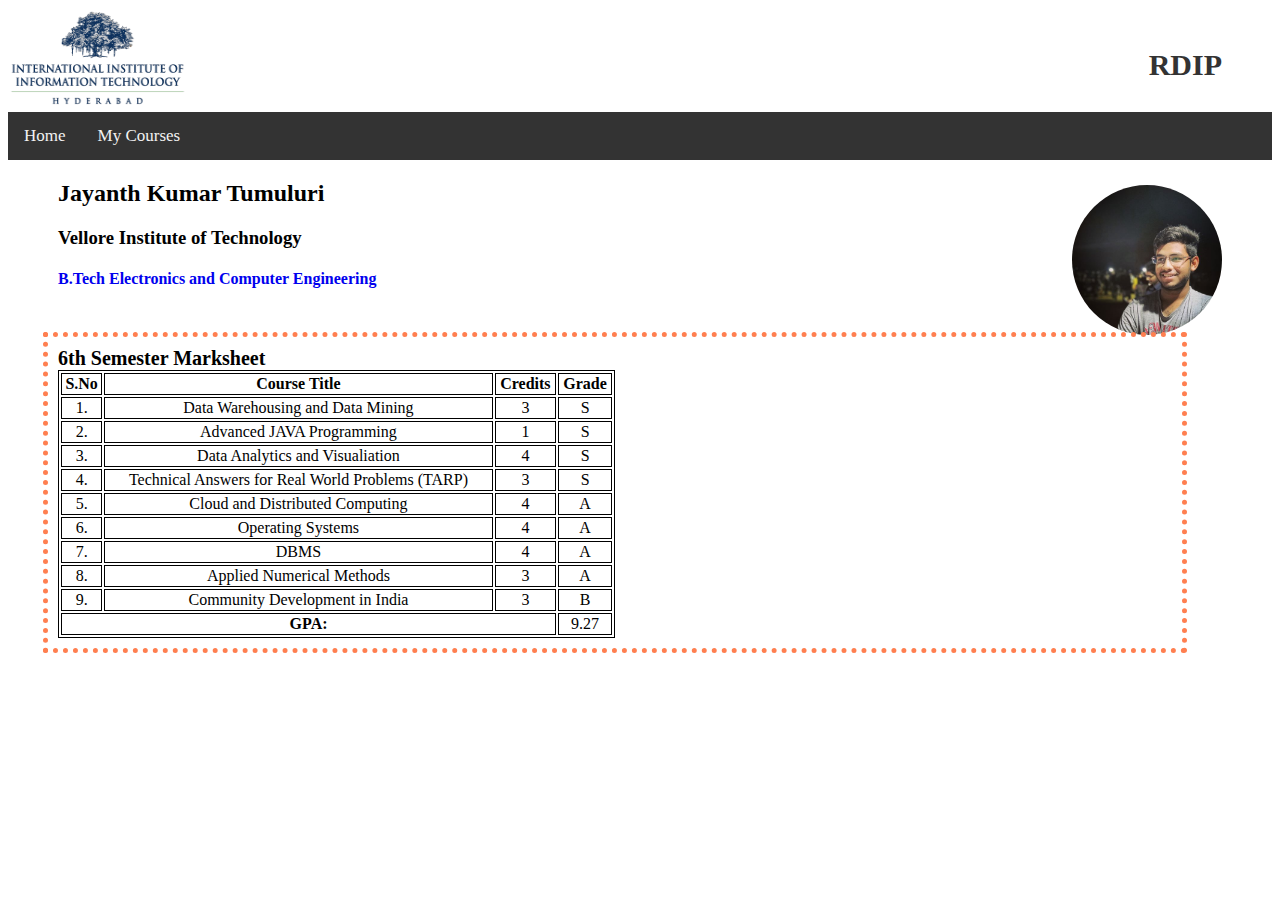
==== index.html @ 08945c6e "Added outlines to the table" ====
<!DOCTYPE html>

<head>
    <meta charset="UTF-8">
    <title>Jayanth Kumar Tumuluri</title>
    <link rel="stylesheet" type="text/css" href="css/styles.css">
</head>

<body>
  <div class="logo">
    <a href="https://www.iiit.ac.in/" target="_blank">
      <img src="images/iiit-new.png" alt="iiith-logo">
    </a>
    <div class="rdip">
      <a href="https://serc.iiit.ac.in/rdip/" target="_blank">RDIP</a>
    </div>
  </div>
    <div class="topnav">
        <a href="index.html">Home</a>
        <a href="courses.html">My Courses</a>
    </div>
    <div class="headings">
      <div class='profilepic'>
        <a href="https://www.linkedin.com/in/jayanth-kumar-tumuluri-0a8239157/" target="_blank">
          <img src="images/myimg.jpg" alt="display-picture">
        </a>
      </div>
        <h2>Jayanth Kumar Tumuluri</h2>
        <h3>Vellore Institute of Technology</h3>
        <h4><a href="courses.html">B.Tech Electronics and Computer Engineering</a></h4><br>
    </div>
    <div class="table">
        <table class="center " style="width:50% ">
            <caption>6th Semester Marksheet</caption>
            <tr>
                <th>S.No</th>
                <th>Course Title</th>
                <th>Credits</th>
                <th>Grade</th>
            </tr>
            <tr>
                <td>1.</td>
                <td>Data Warehousing and Data Mining</td>
                <td>3</td>
                <td>S</td>
            </tr>
            <tr>
                <td>2.</td>
                <td>Advanced JAVA Programming</td>
                <td>1</td>
                <td>S</td>
            </tr>
            <tr>
                <td>3.</td>
                <td>Data Analytics and Visualiation</td>
                <td>4</td>
                <td>S</td>
            </tr>
            <tr>
                <td>4.</td>
                <td>Technical Answers for Real World Problems (TARP)</td>
                <td>3</td>
                <td>S</td>
            </tr>
            <tr>
                <td>5.</td>
                <td>Cloud and Distributed Computing</td>
                <td>4</td>
                <td>A</td>
            </tr>
            <tr>
                <td>6.</td>
                <td>Operating Systems</td>
                <td>4</td>
                <td>A</td>
            </tr>
            <tr>
                <td>7.</td>
                <td>DBMS</td>
                <td>4</td>
                <td>A</td>
            </tr>
            <tr>
                <td>8.</td>
                <td>Applied Numerical Methods</td>
                <td>3</td>
                <td>A</td>
            </tr>
            <tr>
                <td>9.</td>
                <td>Community Development in India</td>
                <td>3</td>
                <td>B</td>
            </tr>
            <tr>
                <th colspan="3">GPA: </th>
                <td>9.27</td>
            </tr>
        </table>
    </div>
    <br><br>

    </html>
---- css/styles.css ----
body {
    font-family: 'Montserrat';
}

td {
    text-align: center;
}

.headings {
    text-align: left;
    margin-left: 50px;
}

.headings a{
  text-decoration: none;
  color:
}
.logo img{
  width: 180px;
  height: 100px;
}
.logo a{
  text-decoration: none;
}
.rdip{
  float:right;
  padding-left: 50px;
  padding-top: 40px;
  padding-right: 50px;
  font-size: 30px;
  font-weight: 700;
  color: #333;
}
.rdip a{
  text-decoration: none;
  color: #333;
}
.profilepic img{
  border-radius: 50%;
  border:none;
  width: 150px;
  height: 150px;
  float: right;
  margin-right: 50px;
  margin-top: 5px;
  margin-bottom: 5px;
}
.profilepic a{
  text-decoration: none;
}
.topnav {
  background-color: #333;
  overflow: hidden;
}

.topnav a {
  float: left;
  color: #f2f2f2;
  text-align: center;
  padding: 14px 16px;
  text-decoration: none;
  font-size: 17px;
  transition: 0.5s;
}

.topnav a:hover {
  background-color: #ddd;
  border-radius: 15px;
  color: black;
}

.topnav a.active {
  background-color: #4CAF50;
  color: white;
}
.container{
  outline-style: dotted;
  outline-color: coral;
  outline-width: 5px;
  margin: 15px;
}
caption {
  text-align: left;
    font-size: 20px;
    font-weight: 600;
    font-family: 'Montserrat';
}

/*.center {
    margin-left: auto;
    margin-right: auto;
}*/
.table{
  margin-top: 20px;
  margin-left: 50px;
  outline-style: dotted;
  outline-color: coral;
  outline-width: 5px;
  outline-offset: 10px;
  margin-right:100px;
}
table,
th,
td {
    border: 1px solid black;
}
.register-button{
  padding: 10px 10px;
  background-color: #000;
  text-align: center;
  color: #f2f2f2;
  border-radius: 15px;
  border: none;
  font-size: 16px;
  font-weight: 400;
  font-family: 'Montserrat';
}
button:link{
  text-decoration: none;
}
button:visited{
  background-color: lightgreen;
}
button:hover{
  background-color: #ddd;
  color: #000;
  cursor: pointer;
  transition: 0.5s;
}
button:active{
  background-color: red;
}
#back{
  padding: 10px 10px;
  background-color: #000;
  text-align: center;
  color: #f2f2f2;
  border-radius: 15px;
  border: none;
  font-size: 16px;
  font-weight: 400;
  font-family: 'Montserrat';
}
#back:hover{
  background-color: #ddd;
  color: #000;
  cursor: pointer;
  transition: 0.5s;
}
ul.dsa{
  list-style-position: inside;
  list-style-type: disc;
}
ul.ml{
  list-style-type:lower-alpha;
  list-style-position: outside;
}
ul.dsa{
  background: #3399ff;
  padding: 20px;
}
ul.ml{
  background: #3399ff;
  margin: 5px;
}
ul.dsa li{
  background: #cce5ff;
  margin: 5px;
}
ul.ml li{
  background: #cce5ff;
  margin: 5px;
  padding: 5px;
}

.reg-form{
  margin-left: 50px;
}
.reg-form label{
  font-weight: 500;
}
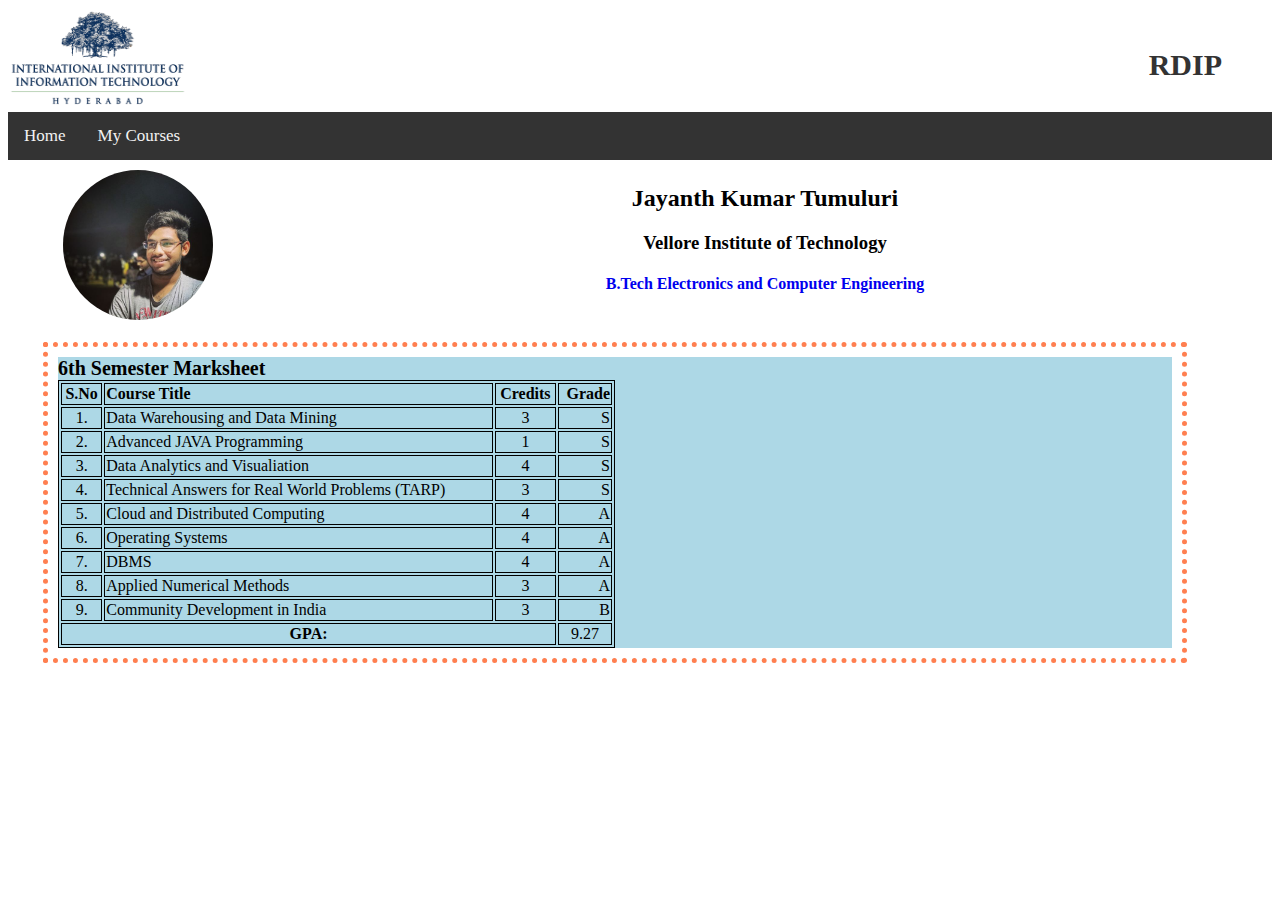
==== commit d18e2696: "Changed the alignment in table" ====
--- a/index.html
+++ b/index.html
@@ -34,63 +34,63 @@
             <caption>6th Semester Marksheet</caption>
             <tr>
                 <th>S.No</th>
-                <th>Course Title</th>
+                <th id="course">Course Title</th>
                 <th>Credits</th>
-                <th>Grade</th>
+                <th id="marks">Grade</th>
             </tr>
             <tr>
                 <td>1.</td>
-                <td>Data Warehousing and Data Mining</td>
+                <td id="course">Data Warehousing and Data Mining</td>
                 <td>3</td>
-                <td>S</td>
+                <td id="marks">S</td>
             </tr>
             <tr>
                 <td>2.</td>
-                <td>Advanced JAVA Programming</td>
+                <td id="course">Advanced JAVA Programming</td>
                 <td>1</td>
-                <td>S</td>
+                <td id="marks">S</td>
             </tr>
             <tr>
                 <td>3.</td>
-                <td>Data Analytics and Visualiation</td>
+                <td id="course">Data Analytics and Visualiation</td>
                 <td>4</td>
-                <td>S</td>
+                <td id="marks">S</td>
             </tr>
             <tr>
                 <td>4.</td>
-                <td>Technical Answers for Real World Problems (TARP)</td>
+                <td id="course">Technical Answers for Real World Problems (TARP)</td>
                 <td>3</td>
-                <td>S</td>
+                <td id="marks">S</td>
             </tr>
             <tr>
                 <td>5.</td>
-                <td>Cloud and Distributed Computing</td>
+                <td id="course">Cloud and Distributed Computing</td>
                 <td>4</td>
-                <td>A</td>
+                <td id="marks">A</td>
             </tr>
             <tr>
                 <td>6.</td>
-                <td>Operating Systems</td>
+                <td id="course">Operating Systems</td>
                 <td>4</td>
-                <td>A</td>
+                <td id="marks">A</td>
             </tr>
             <tr>
                 <td>7.</td>
-                <td>DBMS</td>
+                <td id="course">DBMS</td>
                 <td>4</td>
-                <td>A</td>
+                <td id="marks">A</td>
             </tr>
             <tr>
                 <td>8.</td>
-                <td>Applied Numerical Methods</td>
+                <td id="course">Applied Numerical Methods</td>
                 <td>3</td>
-                <td>A</td>
+                <td id="marks">A</td>
             </tr>
             <tr>
                 <td>9.</td>
-                <td>Community Development in India</td>
+                <td id="course">Community Development in India</td>
                 <td>3</td>
-                <td>B</td>
+                <td id="marks">B</td>
             </tr>
             <tr>
                 <th colspan="3">GPA: </th>
--- a/css/styles.css
+++ b/css/styles.css
@@ -9,11 +9,15 @@
 .headings {
     text-align: left;
     margin-left: 50px;
+    padding-left: 5px;
+    padding-right: 5px;
+    padding-top: 5px;
+    padding-bottom: 5px;
+    text-align: center;
 }
 
 .headings a{
   text-decoration: none;
-  color:
 }
 .logo img{
   width: 180px;
@@ -40,7 +44,7 @@
   border:none;
   width: 150px;
   height: 150px;
-  float: right;
+  float: left;
   margin-right: 50px;
   margin-top: 5px;
   margin-bottom: 5px;
@@ -103,6 +107,12 @@
 th,
 td {
     border: 1px solid black;
+}
+.table #course{
+  text-align: left;
+}
+.table #marks{
+  text-align: right;
 }
 .register-button{
   padding: 10px 10px;
@@ -179,3 +189,9 @@
 .reg-form label{
   font-weight: 500;
 }
+[class$="table"]{
+  background-color: lightblue;
+}
+.profilepicc img{
+  display: none;
+}
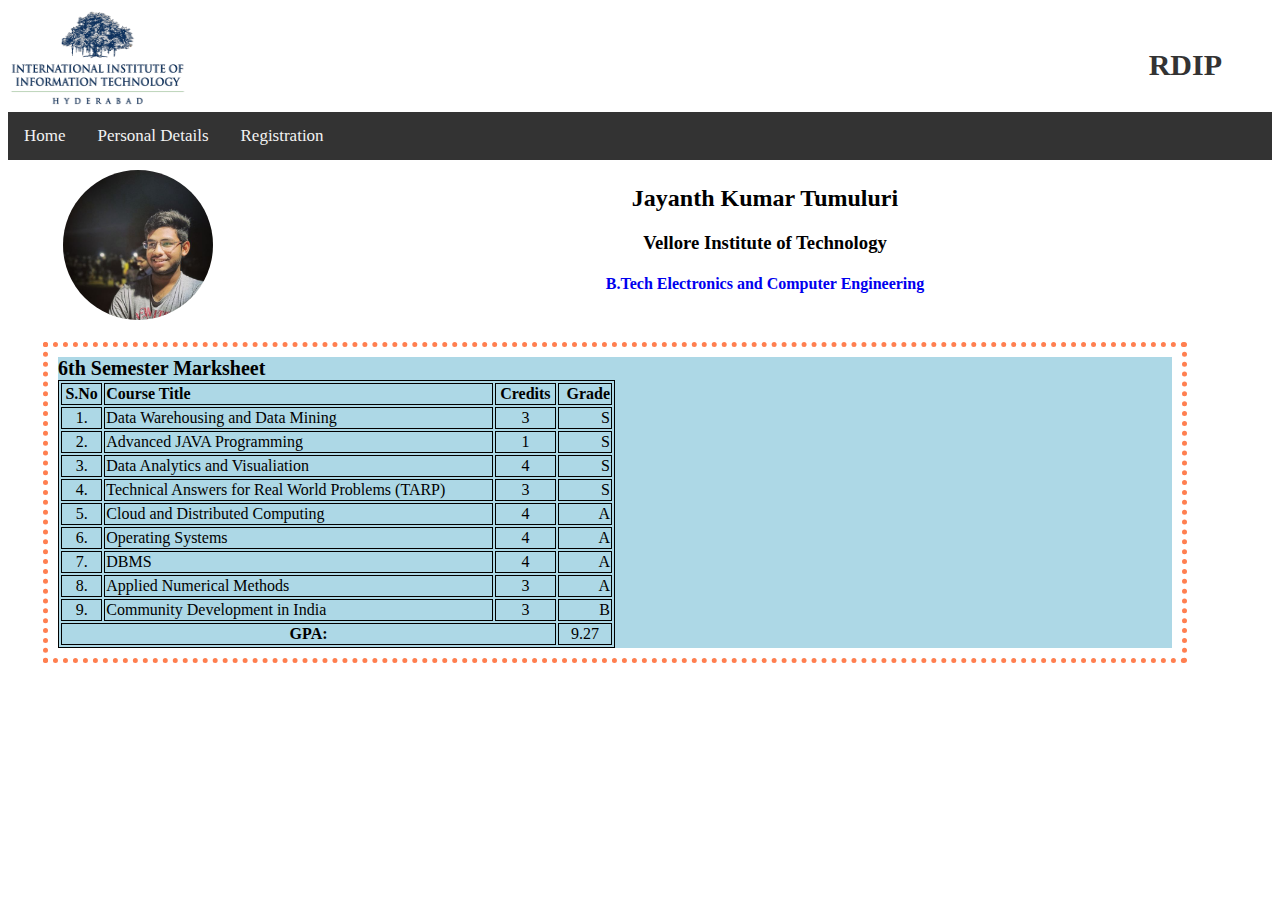
==== commit f5acc381: "Modified the navbar" ====
--- a/index.html
+++ b/index.html
@@ -17,7 +17,8 @@
   </div>
     <div class="topnav">
         <a href="index.html">Home</a>
-        <a href="courses.html">My Courses</a>
+        <a href="courses.html">Personal Details</a>
+        <a href="form.html">Registration</a>
     </div>
     <div class="headings">
       <div class='profilepic'>
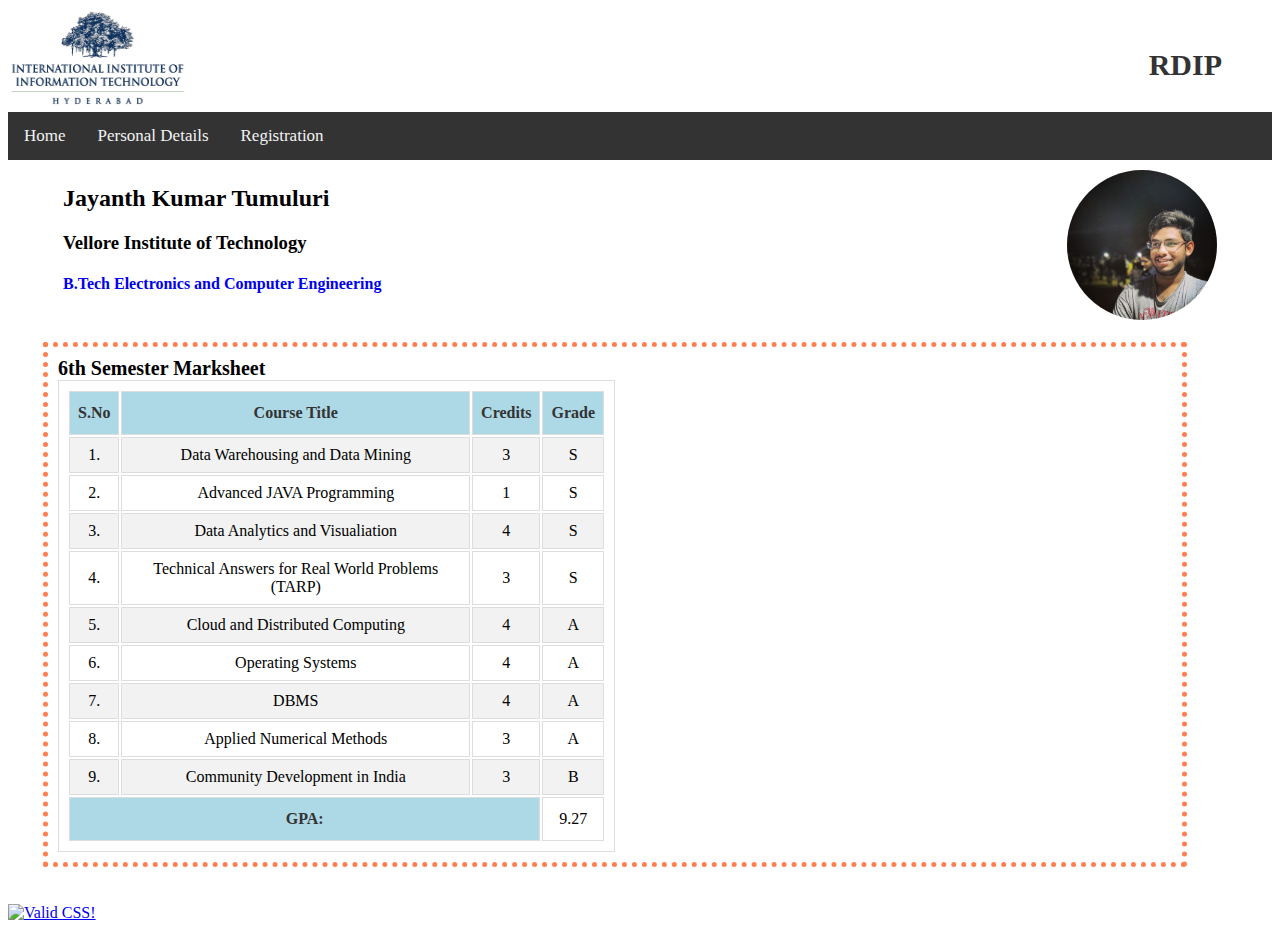
==== commit 3c95479f: "Validated the CSS" ====
--- a/index.html
+++ b/index.html
@@ -30,6 +30,7 @@
         <h3>Vellore Institute of Technology</h3>
         <h4><a href="courses.html">B.Tech Electronics and Computer Engineering</a></h4><br>
     </div>
+
     <div class="table">
         <table class="center " style="width:50% ">
             <caption>6th Semester Marksheet</caption>
@@ -100,5 +101,12 @@
         </table>
     </div>
     <br><br>
-
-    </html>
+    <p>
+      <a href="http://jigsaw.w3.org/css-validator/check/referer">
+        <img style="border:0;width:88px;height:31px"
+            src="http://jigsaw.w3.org/css-validator/images/vcss"
+            alt="Valid CSS!" />
+      </a>
+    </p>
+  </body>
+</html>
--- a/css/styles.css
+++ b/css/styles.css
@@ -13,7 +13,6 @@
     padding-right: 5px;
     padding-top: 5px;
     padding-bottom: 5px;
-    text-align: center;
 }
 
 .headings a{
@@ -44,7 +43,7 @@
   border:none;
   width: 150px;
   height: 150px;
-  float: left;
+  float: right;
   margin-right: 50px;
   margin-top: 5px;
   margin-bottom: 5px;
@@ -102,18 +101,29 @@
   outline-width: 5px;
   outline-offset: 10px;
   margin-right:100px;
+  border-collapse: collapse;
 }
 table,
 th,
 td {
-    border: 1px solid black;
-}
-.table #course{
-  text-align: left;
-}
-.table #marks{
-  text-align: right;
-}
+    border: 1px solid #ddd;
+    padding: 8px;
+}
+
+.table tr:nth-child(even){
+  background-color: #f2f2f2;
+}
+.table tr:hover{
+  background-color: #ddd;
+}
+.table th {
+  padding-top: 12px;
+  padding-bottom: 12px;
+  text-align: center;
+  background-color: lightblue;
+  color: #333;
+}
+
 .register-button{
   padding: 10px 10px;
   background-color: #000;
@@ -189,9 +199,6 @@
 .reg-form label{
   font-weight: 500;
 }
-[class$="table"]{
-  background-color: lightblue;
-}
 .profilepicc img{
   display: none;
 }
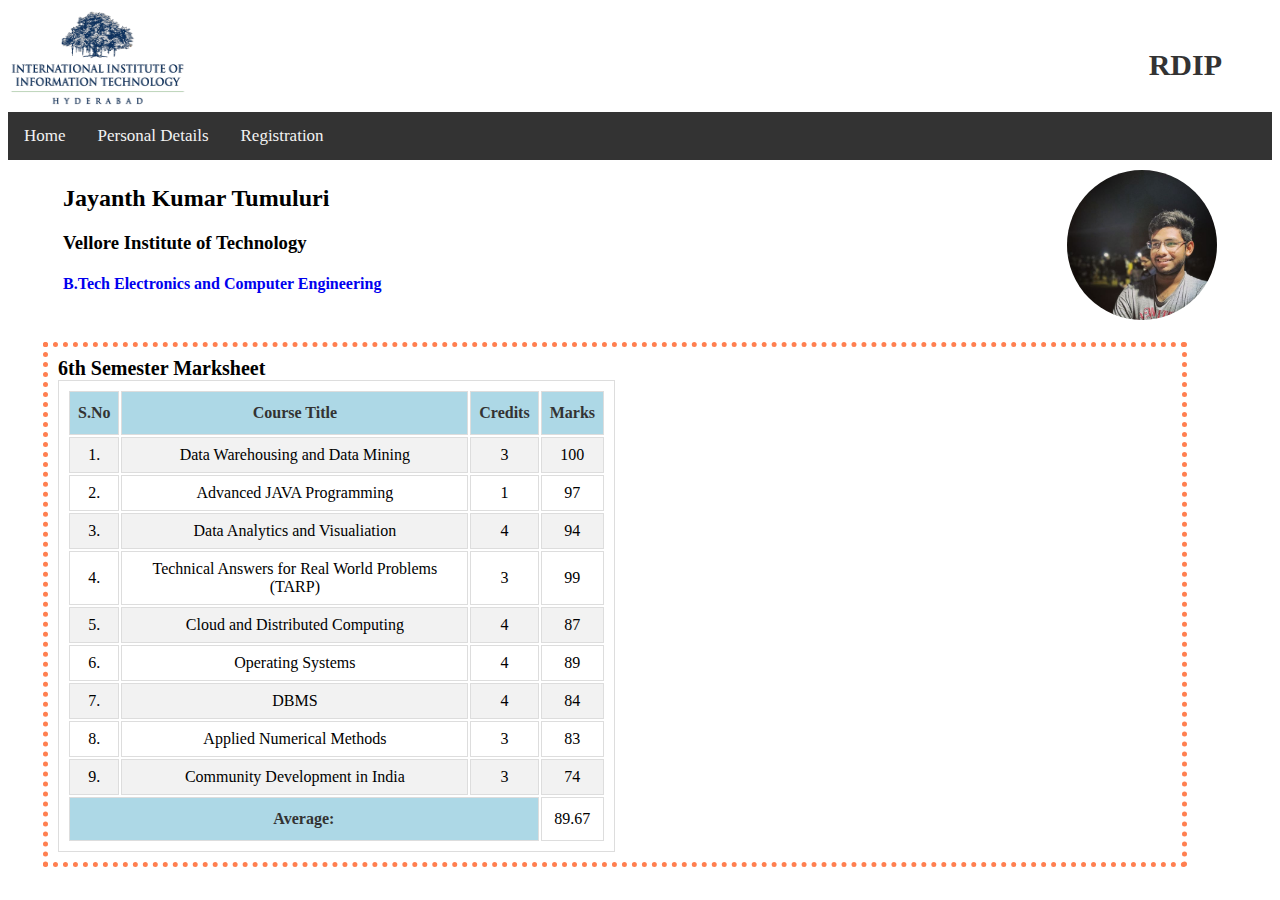
==== commit 822d1d33: "Average marks" ====
--- a/index.html
+++ b/index.html
@@ -32,81 +32,85 @@
     </div>
 
     <div class="table">
-        <table class="center " style="width:50% ">
+        <table id="table" class="center " style="width:50% ">
             <caption>6th Semester Marksheet</caption>
             <tr>
                 <th>S.No</th>
                 <th id="course">Course Title</th>
                 <th>Credits</th>
-                <th id="marks">Grade</th>
+                <th id="marks">Marks</th>
             </tr>
             <tr>
                 <td>1.</td>
                 <td id="course">Data Warehousing and Data Mining</td>
                 <td>3</td>
-                <td id="marks">S</td>
+                <td id="dmw">100</td>
             </tr>
             <tr>
                 <td>2.</td>
                 <td id="course">Advanced JAVA Programming</td>
                 <td>1</td>
-                <td id="marks">S</td>
+                <td id="java">97</td>
             </tr>
             <tr>
                 <td>3.</td>
                 <td id="course">Data Analytics and Visualiation</td>
                 <td>4</td>
-                <td id="marks">S</td>
+                <td id="dav">94</td>
             </tr>
             <tr>
                 <td>4.</td>
                 <td id="course">Technical Answers for Real World Problems (TARP)</td>
                 <td>3</td>
-                <td id="marks">S</td>
+                <td id="tarp">99</td>
             </tr>
             <tr>
                 <td>5.</td>
                 <td id="course">Cloud and Distributed Computing</td>
                 <td>4</td>
-                <td id="marks">A</td>
+                <td id="cloud">87</td>
             </tr>
             <tr>
                 <td>6.</td>
                 <td id="course">Operating Systems</td>
                 <td>4</td>
-                <td id="marks">A</td>
+                <td id="os">89</td>
             </tr>
             <tr>
                 <td>7.</td>
                 <td id="course">DBMS</td>
                 <td>4</td>
-                <td id="marks">A</td>
+                <td id="dbms">84</td>
             </tr>
             <tr>
                 <td>8.</td>
                 <td id="course">Applied Numerical Methods</td>
                 <td>3</td>
-                <td id="marks">A</td>
+                <td id="anm">83</td>
             </tr>
             <tr>
                 <td>9.</td>
                 <td id="course">Community Development in India</td>
                 <td>3</td>
-                <td id="marks">B</td>
+                <td id="cdi" value='74'>74</td>
             </tr>
             <tr>
-                <th colspan="3">GPA: </th>
-                <td>9.27</td>
+                <th colspan="3">Average: </th>
+                <td id="average"></td>
             </tr>
         </table>
+        <script>
+          var table = document.getElementById('table');
+          var sum = 0;
+          var avg = 0;
+          var rowcount = table.rows.length - 2;
+          for( var i = 1; i < table.rows.length - 1; i++){
+              sum = sum + parseInt(table.rows[i].cells[3].innerHTML);
+          }
+
+          document.getElementById('average').innerHTML = parseFloat(sum / rowcount).toFixed(2);
+        </script>
     </div>
     <br><br>
-    <p>
-      <a href="http://jigsaw.w3.org/css-validator/check/referer">
-        <img style="border:0;width:88px;height:31px"
-            src="http://jigsaw.w3.org/css-validator/images/vcss"
-            alt="Valid CSS!" />
-      </a>
-    </p>
   </body>
 </html>
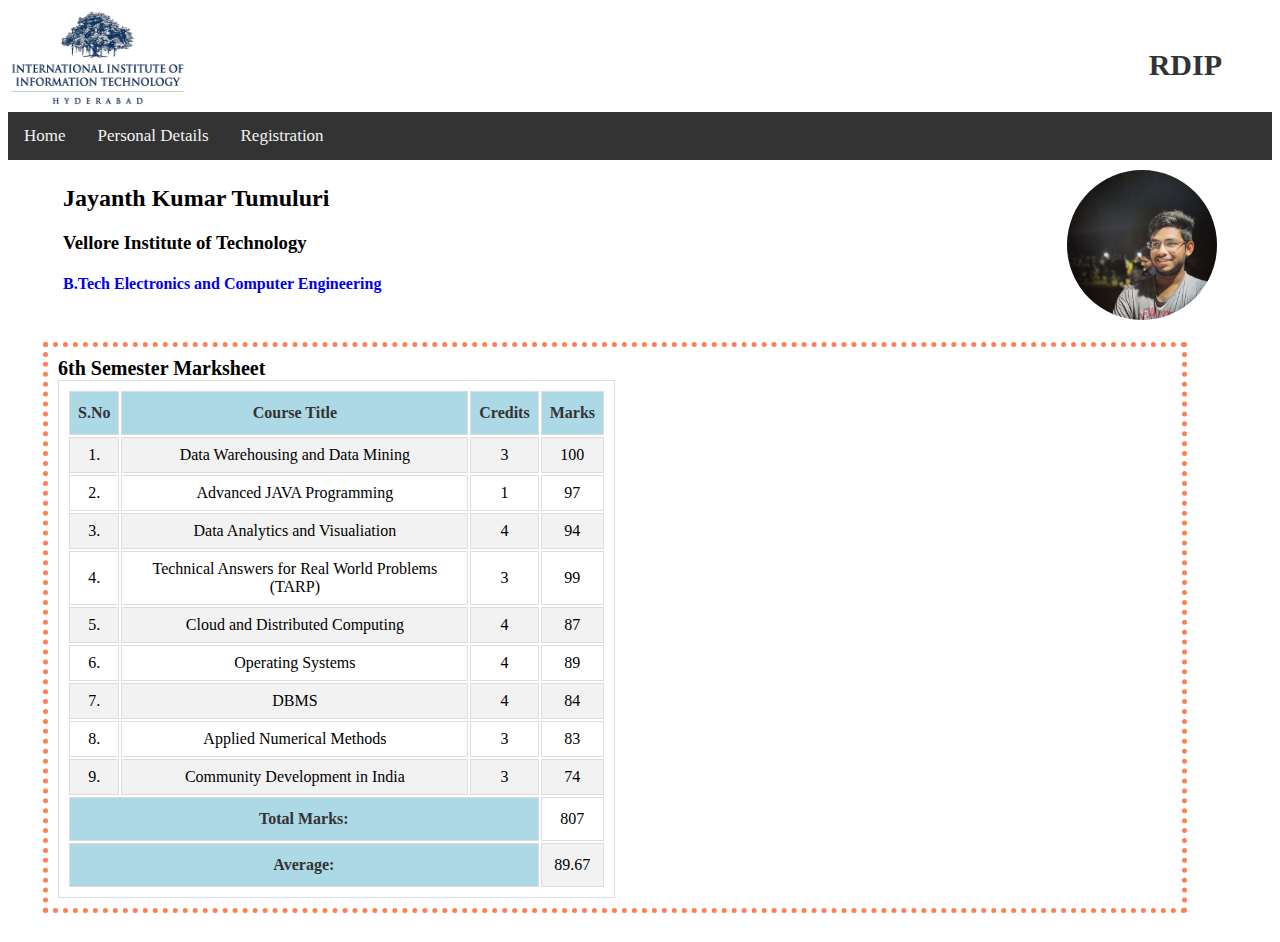
==== commit 67caa242: "Added average marks and total marks" ====
--- a/index.html
+++ b/index.html
@@ -95,6 +95,10 @@
                 <td id="cdi" value='74'>74</td>
             </tr>
             <tr>
+                <th colspan="3">Total Marks: </th>
+                <td id="sum"></td>
+            </tr>
+            <tr>
                 <th colspan="3">Average: </th>
                 <td id="average"></td>
             </tr>
@@ -103,11 +107,11 @@
           var table = document.getElementById('table');
           var sum = 0;
           var avg = 0;
-          var rowcount = table.rows.length - 2;
-          for( var i = 1; i < table.rows.length - 1; i++){
+          var rowcount = table.rows.length - 3;
+          for( var i = 1; i < table.rows.length - 2; i++){
               sum = sum + parseInt(table.rows[i].cells[3].innerHTML);
           }
-
+          document.getElementById('sum').innerHTML = parseInt(sum);
           document.getElementById('average').innerHTML = parseFloat(sum / rowcount).toFixed(2);
         </script>
     </div>
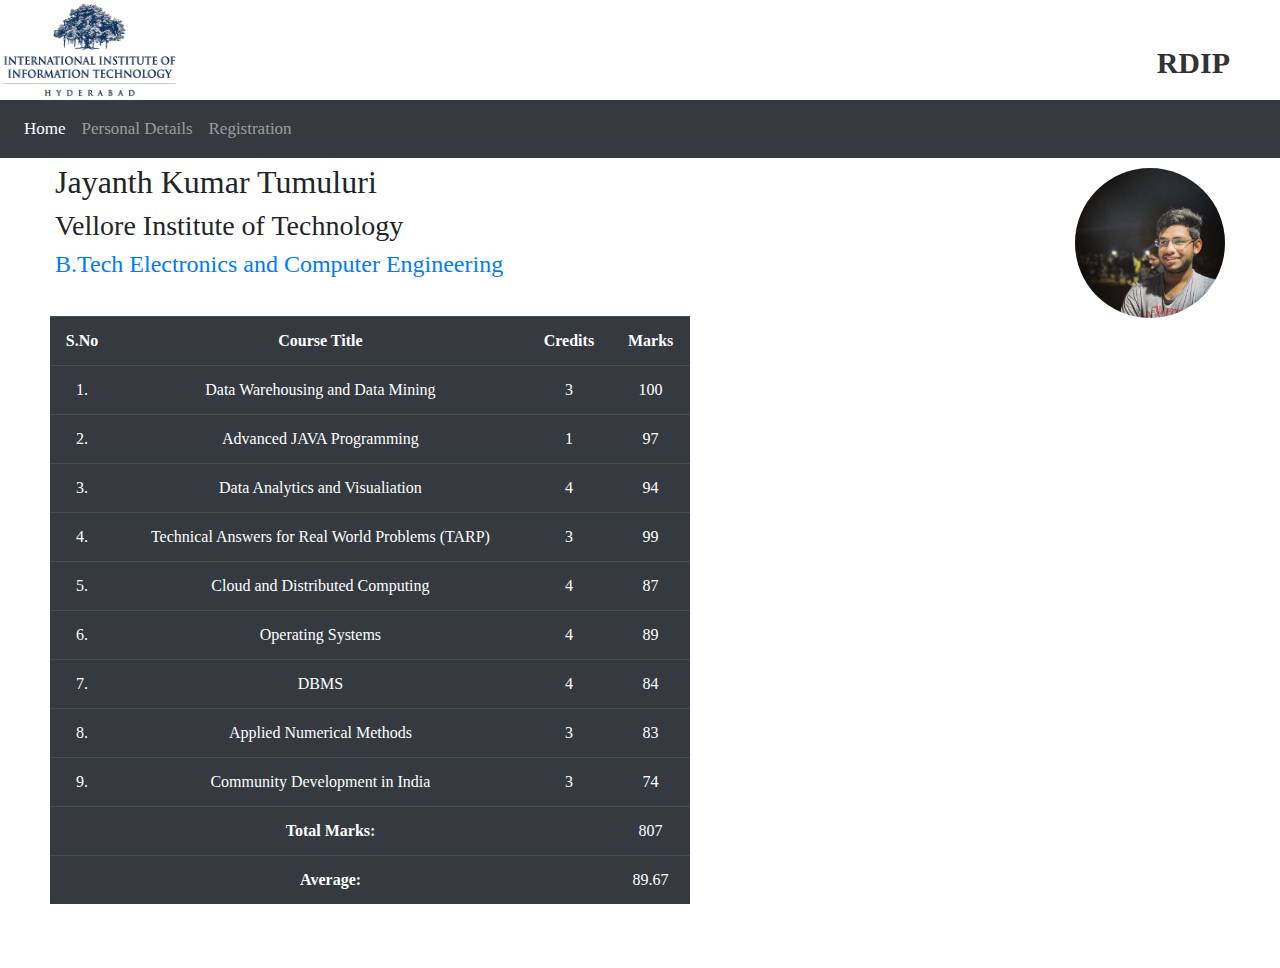
==== commit 7cb3bba5: "Made responsive with bootstrap" ====
--- a/index.html
+++ b/index.html
@@ -3,6 +3,13 @@
 <head>
     <meta charset="UTF-8">
     <title>Jayanth Kumar Tumuluri</title>
+    <!--Bootstrap 4 -->
+    <meta name="viewport" content="width=device-width, initial-scale=1">
+    <link rel="stylesheet" href="https://maxcdn.bootstrapcdn.com/bootstrap/4.5.2/css/bootstrap.min.css">
+    <script src="https://ajax.googleapis.com/ajax/libs/jquery/3.5.1/jquery.min.js"></script>
+    <script src="https://cdnjs.cloudflare.com/ajax/libs/popper.js/1.16.0/umd/popper.min.js"></script>
+    <script src="https://maxcdn.bootstrapcdn.com/bootstrap/4.5.2/js/bootstrap.min.js"></script>
+    <!--Custom CSS -->
     <link rel="stylesheet" type="text/css" href="css/styles.css">
 </head>
 
@@ -15,10 +22,18 @@
       <a href="https://serc.iiit.ac.in/rdip/" target="_blank">RDIP</a>
     </div>
   </div>
-    <div class="topnav">
-        <a href="index.html">Home</a>
-        <a href="courses.html">Personal Details</a>
-        <a href="form.html">Registration</a>
+    <div class="navbar navbar-expand-sm bg-dark navbar-dark">
+      <ul class="navbar-nav">
+        <li class="nav-item active">
+          <a class="nav-link" href="index.html">Home</a>
+        </li>
+        <li class="nav-item">
+          <a class="nav-link" href="courses.html">Personal Details</a>
+        </li>
+        <li class="nav-item">
+          <a class="nav-link" href="form.html">Registration</a>
+        </li>
+      </ul>
     </div>
     <div class="headings">
       <div class='profilepic'>
@@ -30,10 +45,8 @@
         <h3>Vellore Institute of Technology</h3>
         <h4><a href="courses.html">B.Tech Electronics and Computer Engineering</a></h4><br>
     </div>
-
     <div class="table">
-        <table id="table" class="center " style="width:50% ">
-            <caption>6th Semester Marksheet</caption>
+        <table id="table" class="table table-dark table-hover" style="width:50% ">
             <tr>
                 <th>S.No</th>
                 <th id="course">Course Title</th>
--- a/css/styles.css
+++ b/css/styles.css
@@ -56,20 +56,19 @@
   overflow: hidden;
 }
 
-.topnav a {
+.navbar a {
   float: left;
   color: #f2f2f2;
   text-align: center;
-  padding: 14px 16px;
   text-decoration: none;
   font-size: 17px;
   transition: 0.5s;
 }
 
-.topnav a:hover {
-  background-color: #ddd;
+.navbar a:hover {
   border-radius: 15px;
-  color: black;
+  background: #ddd;
+  color: #333;
 }
 
 .topnav a.active {
@@ -82,48 +81,15 @@
   outline-width: 5px;
   margin: 15px;
 }
-caption {
-  text-align: left;
-    font-size: 20px;
-    font-weight: 600;
-    font-family: 'Montserrat';
-}
-
 /*.center {
     margin-left: auto;
     margin-right: auto;
 }*/
-.table{
-  margin-top: 20px;
+
+#table{
   margin-left: 50px;
-  outline-style: dotted;
-  outline-color: coral;
-  outline-width: 5px;
-  outline-offset: 10px;
-  margin-right:100px;
-  border-collapse: collapse;
+  text-align: center;
 }
-table,
-th,
-td {
-    border: 1px solid #ddd;
-    padding: 8px;
-}
-
-.table tr:nth-child(even){
-  background-color: #f2f2f2;
-}
-.table tr:hover{
-  background-color: #ddd;
-}
-.table th {
-  padding-top: 12px;
-  padding-bottom: 12px;
-  text-align: center;
-  background-color: lightblue;
-  color: #333;
-}
-
 .register-button{
   padding: 10px 10px;
   background-color: #000;
@@ -149,6 +115,24 @@
 }
 button:active{
   background-color: red;
+}
+input[type=submit]{
+  padding: 10px 10px;
+  background-color: #000;
+  text-align: center;
+  color: #f2f2f2;
+  border-radius: 15px;
+  border: none;
+  font-size: 16px;
+  font-weight: 400;
+  font-family: 'Montserrat';
+  cursor: pointer;
+}
+input[type=submit]:hover{
+  background-color: #ddd;
+  color: #000;
+  cursor: pointer;
+  transition: 0.5s;
 }
 #back{
   padding: 10px 10px;
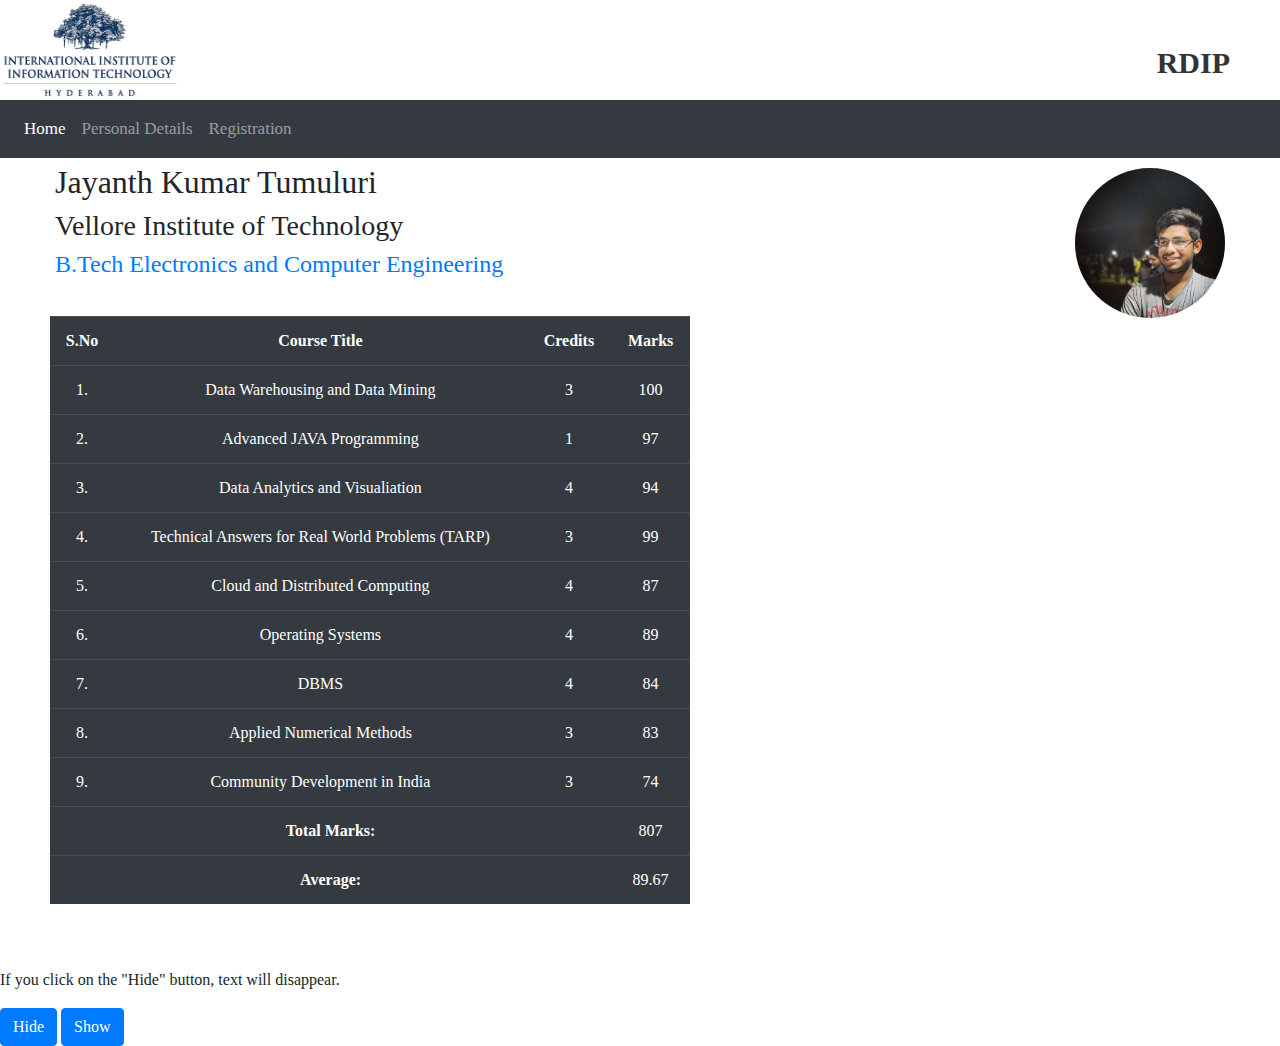
==== commit 061ad3b4: "Added hide/show jQuery" ====
--- a/index.html
+++ b/index.html
@@ -11,6 +11,16 @@
     <script src="https://maxcdn.bootstrapcdn.com/bootstrap/4.5.2/js/bootstrap.min.js"></script>
     <!--Custom CSS -->
     <link rel="stylesheet" type="text/css" href="css/styles.css">
+    <script>
+      $(document).ready(function(){
+        $("#hide").click(function(){
+          $("p").hide(1000);
+        });
+        $("#show").click(function(){
+          $("p").show(1000);
+        });
+      });
+    </script>
 </head>
 
 <body>
@@ -129,5 +139,8 @@
         </script>
     </div>
     <br><br>
+    <p>If you click on the "Hide" button, text will disappear.</p>
+    <button id="hide" class="btn btn-primary">Hide</button>
+    <button id="show" class="btn btn-primary">Show</button>
   </body>
 </html>
